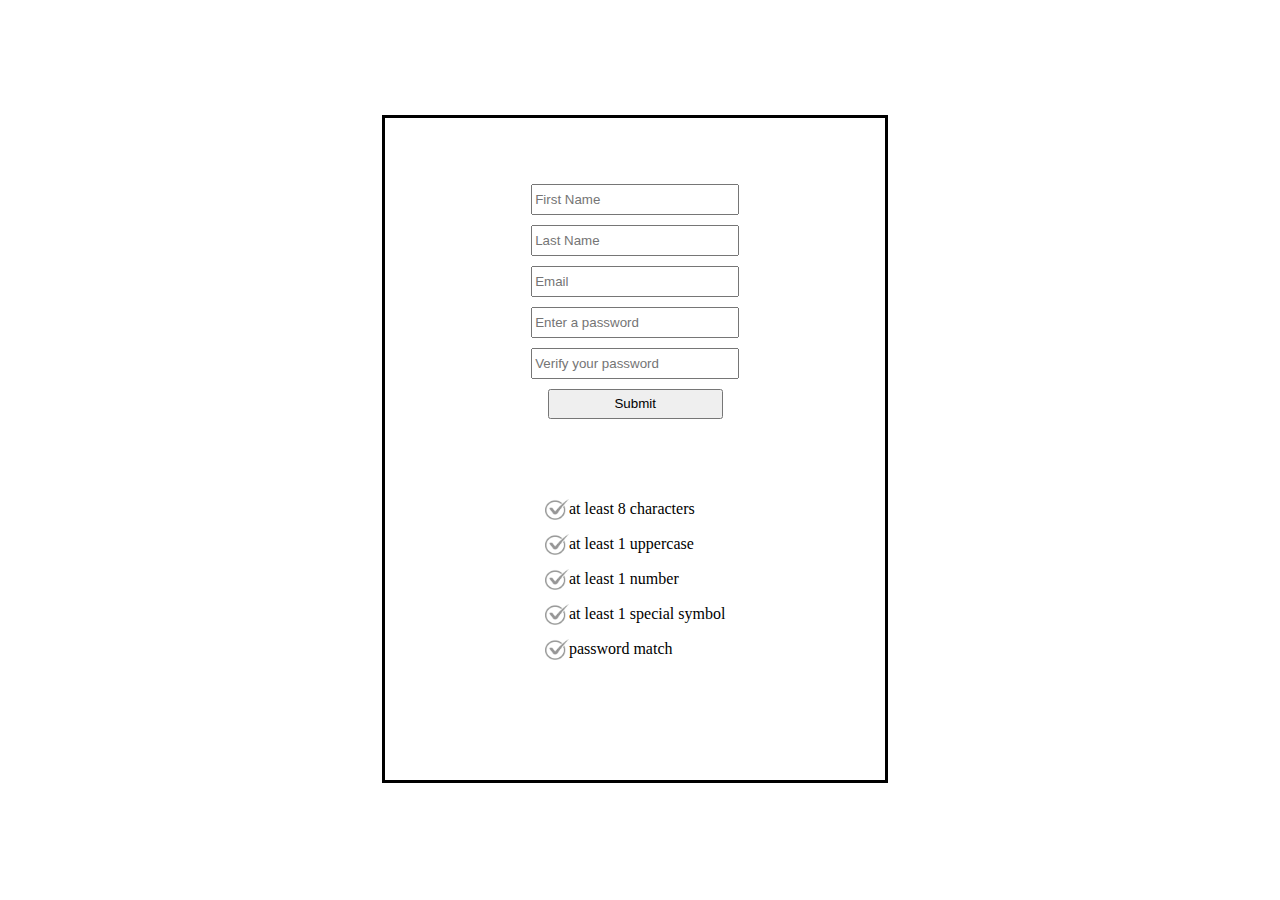
==== include/createAccount.html @ da338c73 "Added files for site structure and build createAccount page. Still need to add JS and PHP functional" ====
<!DOCTYPE html>
<html>
    <head>
        <title>Create Account</title>
        <link rel='stylesheet' href='/CSS/createAccount.css'>
    </head>
    <body>

        <div id='Content'>
            <div id='Login_Form'>
                <form>
                    <div><input type='text' placeholder='First Name' required></div>
                    <div><input type='text' placeholder='Last Name' required></div>
                   <div><input type='text' placeholder='Email' required></div>
                   <div><input type='password' placeholder='Enter a password' required></div>
                   <div><input type='password' placeholder='Verify your password' required></div>
                   <div><button type='submit'>Submit</button></div>
             </form>
            </div>
            <div id='verification_checklist'>
                <div><img src='/img/GreyCheck.png'><p>at least 8 characters</p></div>
                <div><img src='/img/GreyCheck.png'><p>at least 1 uppercase</p></div>
                <div><img src='/img/GreyCheck.png'><p>at least 1 number</p></div>
                <div><img src='/img/GreyCheck.png'><p>at least 1 special symbol</p></div>
                <div><img src='/img/GreyCheck.png'><p>password match</p></div>
            </div>
        </div>

    </body>
</html>
---- CSS/createAccount.css ----
@charset "UTF-8";

body {
    display: grid;
    height: 98vh;
    width: 98vw;
}

#Content {
    display: grid;
    width: 500px;
    height: 75%;
    grid-template-rows: auto auto;

    margin: auto;

    border-style: solid;
}

#Login_Form {
    margin: auto;
    display: grid;
    text-align: center;
    height: auto;
}

#Login_Form form {
    display: grid;
    row-gap: 10px;
}

#Login_Form input {
    height: 25px;
    width: 200px;
}

#Login_Form button {
    height: 30px;
    width: 175px;
}

#verification_checklist {
    display: grid;
   
    margin-left: auto;
    margin-right: auto;
    margin-bottom: auto;

    row-gap: 10px;

}

#verification_checklist div {
    display: grid;
    height: 25px;
    grid-template-columns: auto auto;
    margin-right: auto;
}

#verification_checklist img {
    width: 24px;
    height: 21px;
    margin: auto;
}
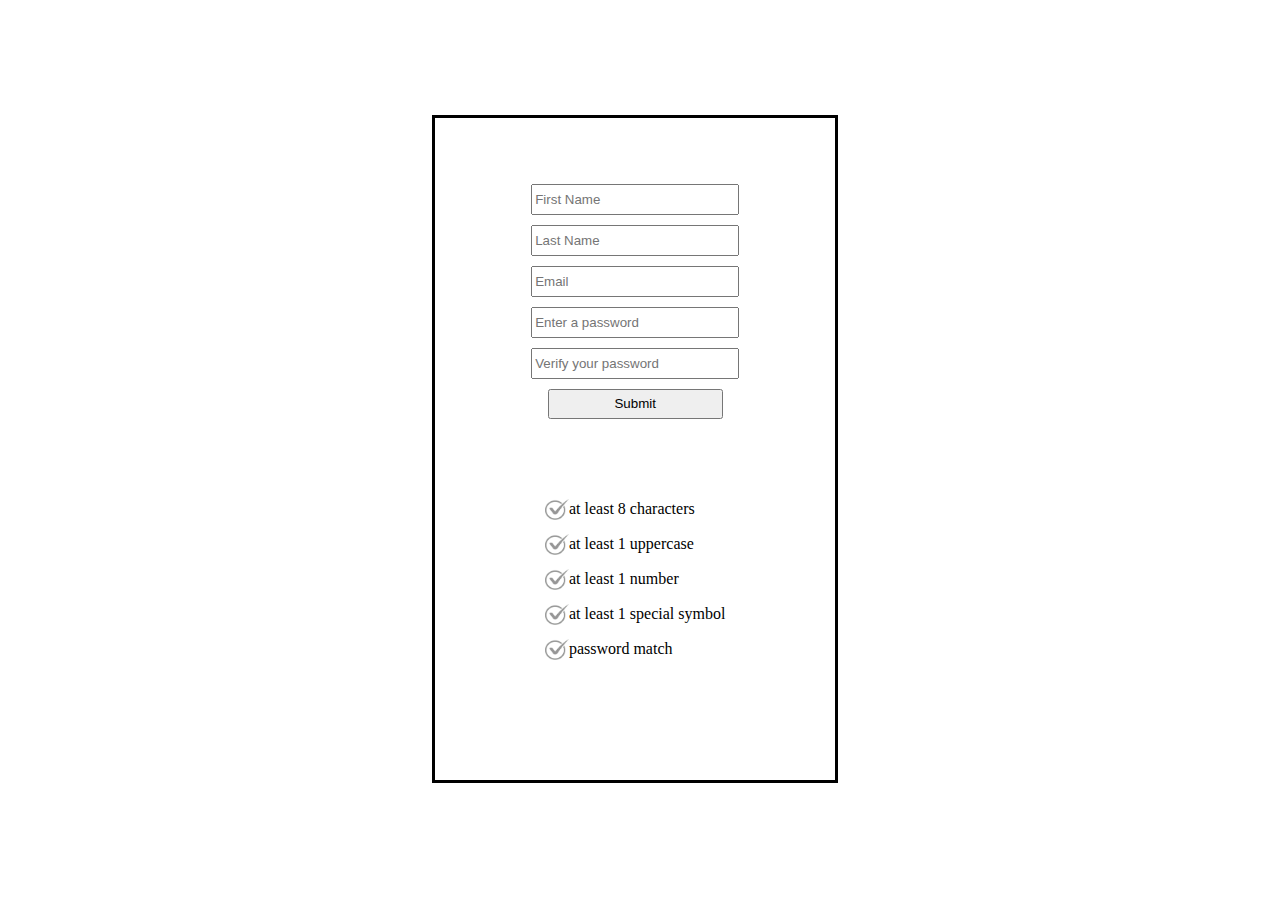
==== commit badc167e: "Added style changes to login.html" ====
--- a/include/createAccount.html
+++ b/include/createAccount.html
@@ -7,7 +7,7 @@
     <body>
 
         <div id='Content'>
-            <div id='Login_Form'>
+            <div id='Create_Account_Form'>
                 <form>
                     <div><input type='text' placeholder='First Name' required></div>
                     <div><input type='text' placeholder='Last Name' required></div>
--- a/CSS/createAccount.css
+++ b/CSS/createAccount.css
@@ -8,7 +8,7 @@
 
 #Content {
     display: grid;
-    width: 500px;
+    width: 400px;
     height: 75%;
     grid-template-rows: auto auto;
 
@@ -17,24 +17,24 @@
     border-style: solid;
 }
 
-#Login_Form {
+#Create_Account_Form {
     margin: auto;
     display: grid;
     text-align: center;
     height: auto;
 }
 
-#Login_Form form {
+#Create_Account_Form form {
     display: grid;
     row-gap: 10px;
 }
 
-#Login_Form input {
+#Create_Account_Form input {
     height: 25px;
     width: 200px;
 }
 
-#Login_Form button {
+#Create_Account_Form button {
     height: 30px;
     width: 175px;
 }
